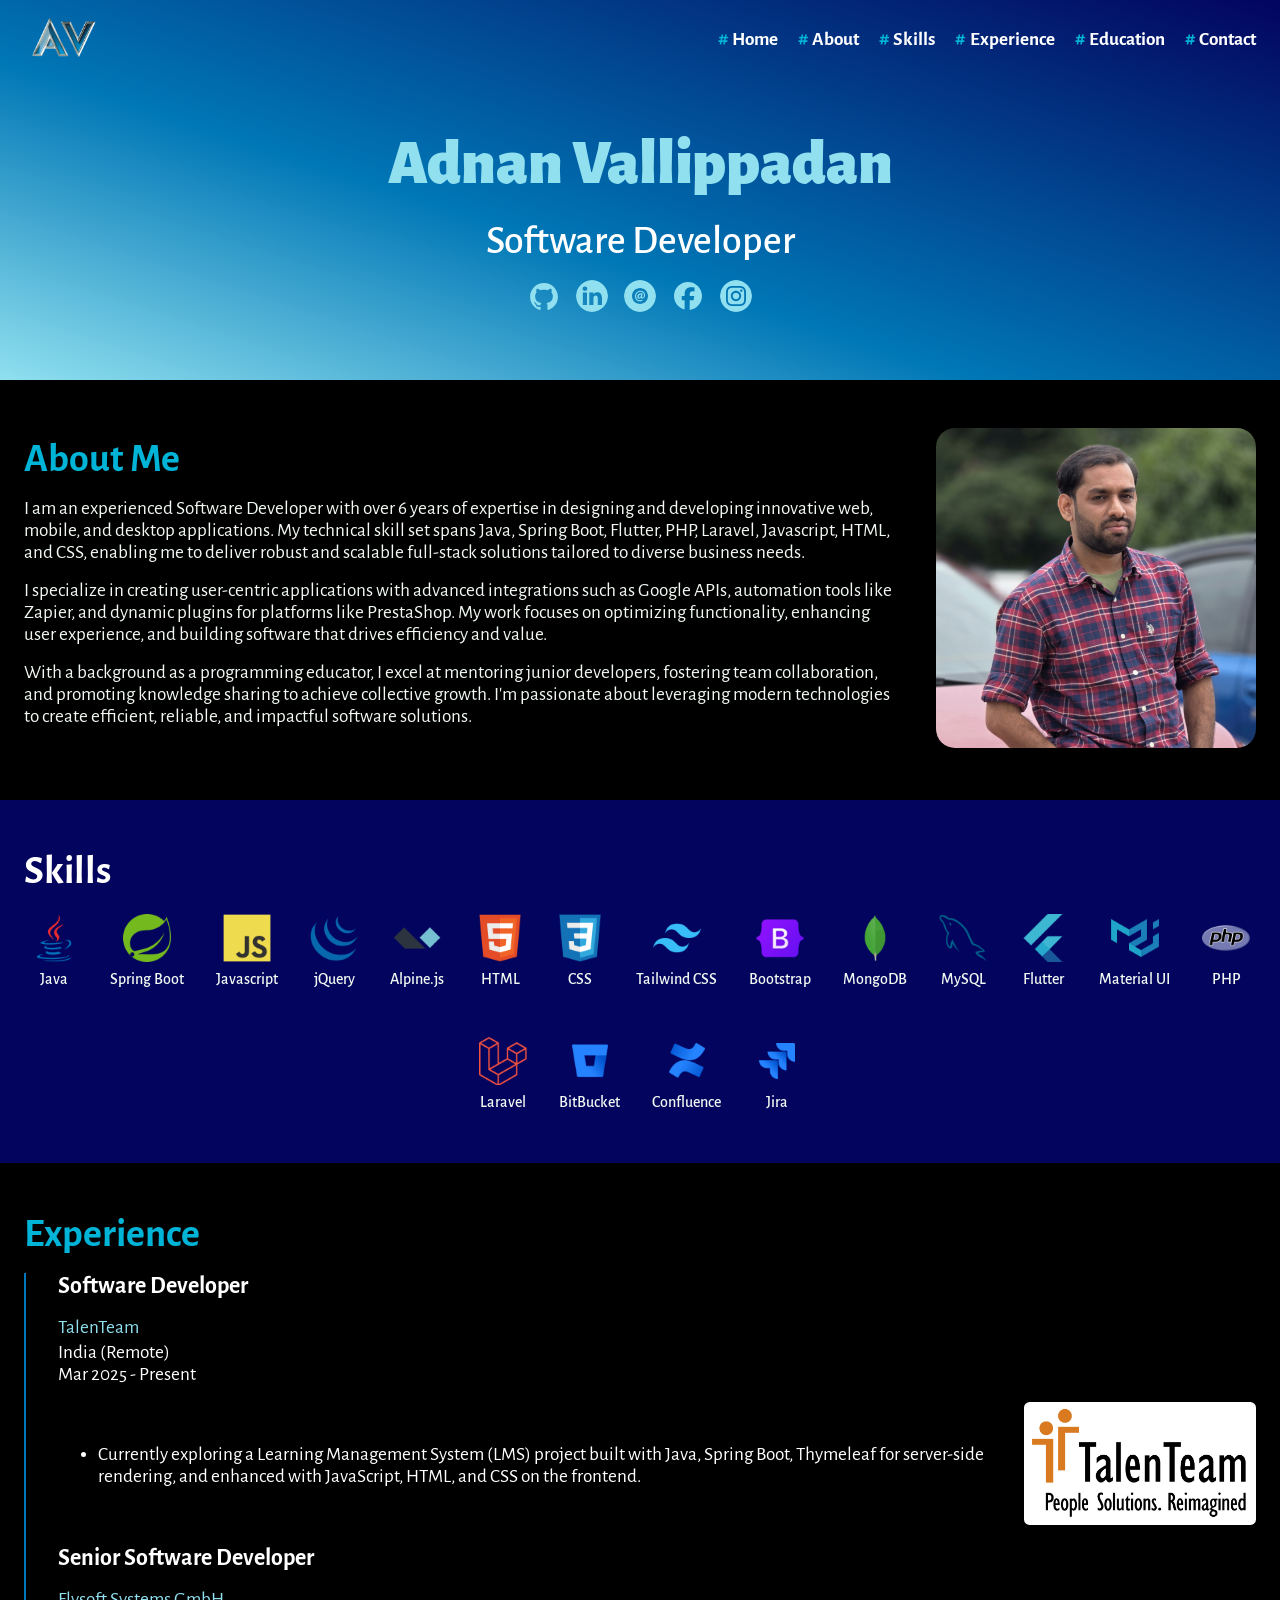
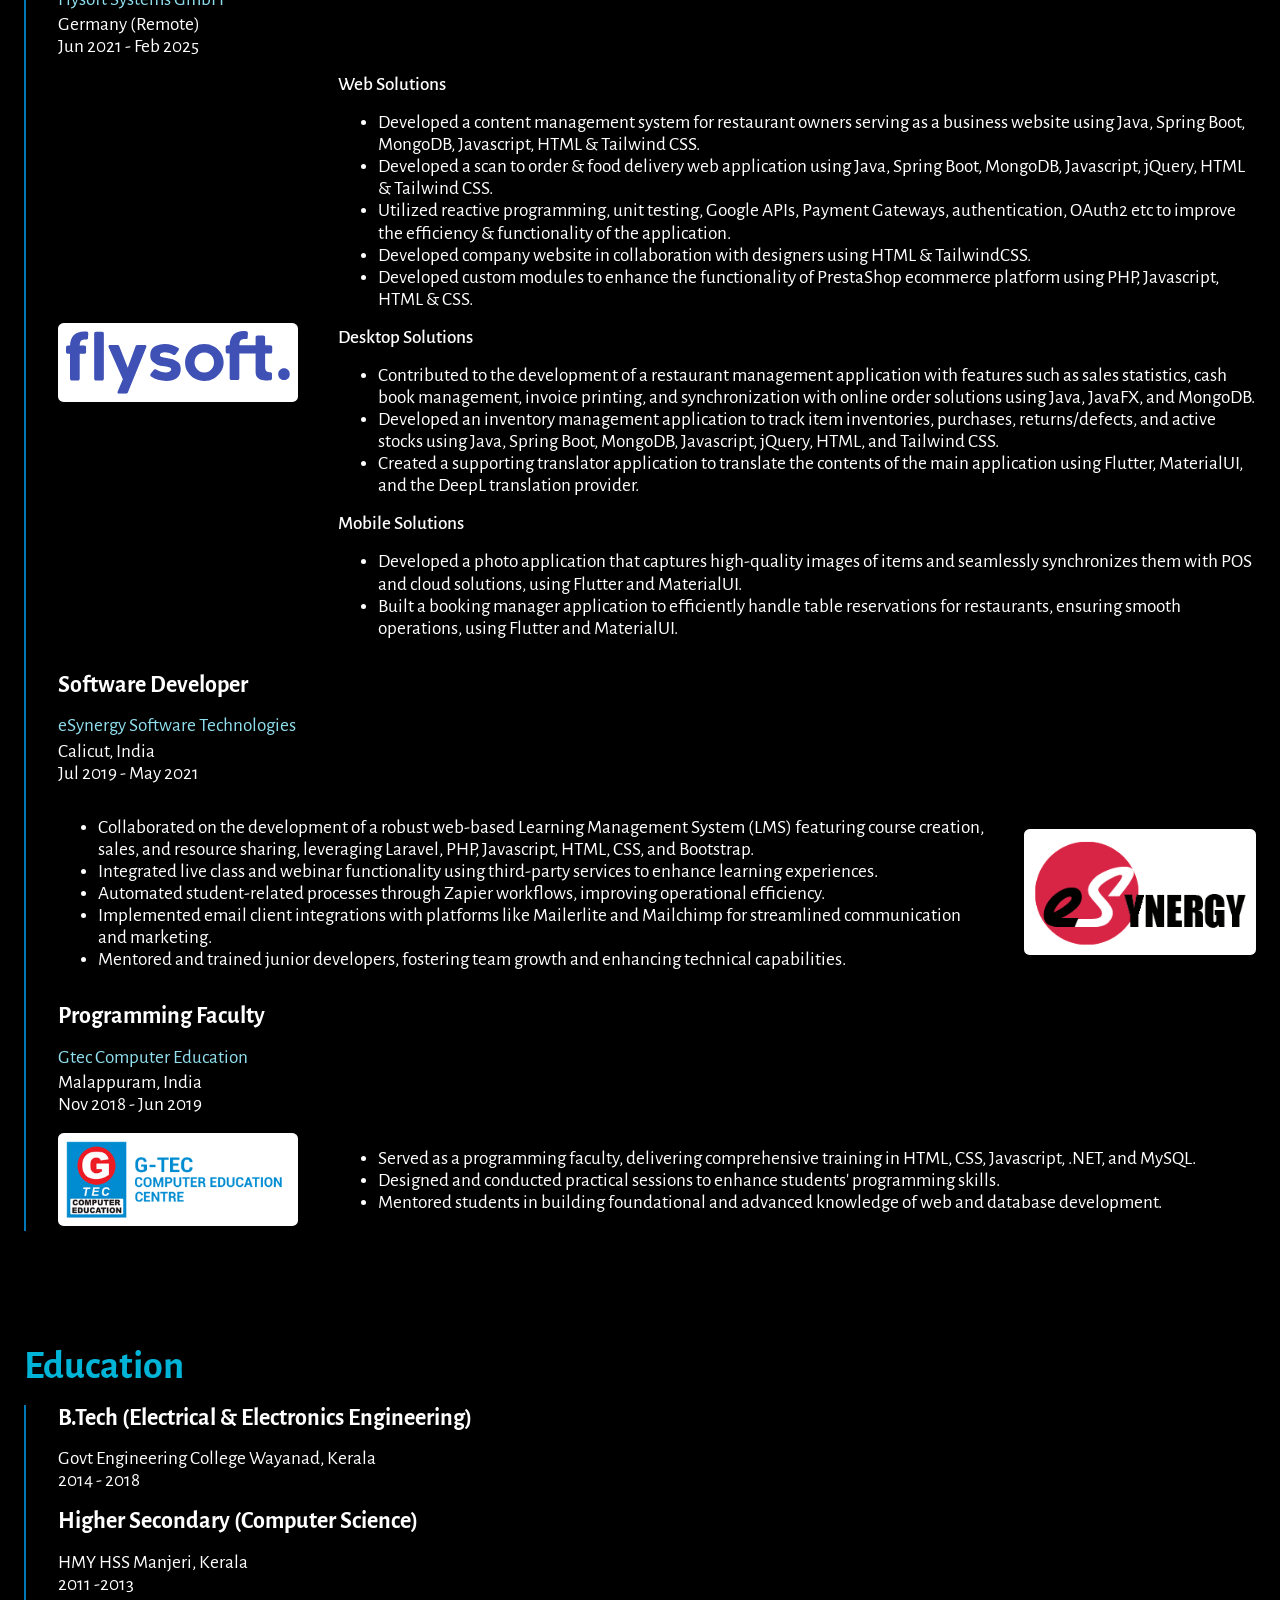
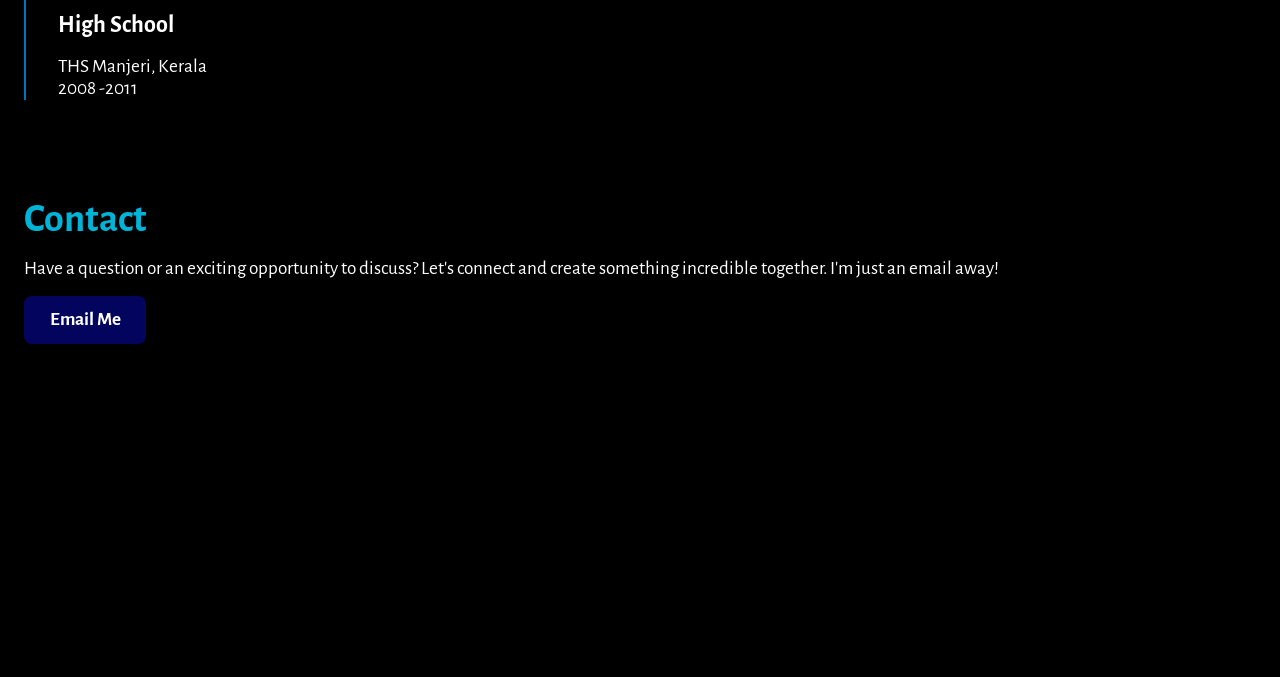
==== prev-versions/v1/index.html @ d60ee920 "New version published v2" ====
<!DOCTYPE html>
<html lang="en">

<head>
    <meta charset="UTF-8">
    <meta name="viewport" content="width=device-width, initial-scale=1.0">
    <title>Adnan Vallippadan | Software Developer Portfolio</title>
    <meta name="description"
        content="Explore the portfolio of Adnan Vallippadan, an experienced software developer specializing in Java, Spring Boot, Laravel, and innovative web application development.">
    <!-- Google Fonts -->
    <link rel="preconnect" href="https://fonts.googleapis.com">
    <link rel="preconnect" href="https://fonts.gstatic.com" crossorigin>
    <link rel="stylesheet"
        href="https://fonts.googleapis.com/css2?family=Alegreya+Sans:ital,wght@0,100;0,300;0,400;0,500;0,700;0,800;0,900;1,100;1,300;1,400;1,500;1,700;1,800;1,900&display=swap">

    <link rel="stylesheet" href="./aos/aos.css">
    <link rel="stylesheet" href="./css/colors.css" />
    <link rel="stylesheet" href="./css/mycss.css" />
    <link rel="stylesheet" href="./css/fonts.css" />
    <link rel="stylesheet" href="./css/responsive.css" />

    <!-- Favicons -->
    <link rel="icon" type="image/png" href="./img/favicon/favicon-96x96.png" sizes="96x96" />
    <link rel="icon" type="image/svg+xml" href="./img/favicon/favicon.svg" />
    <link rel="shortcut icon" href="./img/favicon/favicon.ico" />
    <link rel="apple-touch-icon" sizes="180x180" href="./img/favicon/apple-touch-icon.png" />
    <meta name="apple-mobile-web-app-title" content="My Portfolio" />
    <link rel="manifest" href="./img/favicon/site.webmanifest" />

    <!-- Scripts -->
    <script src="./js/alpine.min.js" defer></script>
    <script src="./aos/aos.js"></script>
    <script src="./js/site.js"></script>
</head>

<body>

    <div id="hero-container">
        <nav id="nav-header" x-data="{openMenu: false}" :class="openMenu ? 'sm-nav-bar-primary-900' : ''">
            <div class="header" @mousedown.outside="openMenu = false">
                <div class="header-i">
                    <img src="./img/logo/logo.png">
                    <div class="header-links">
                        <a href="#home" class="font-semibold font-normal">Home</a>
                        <a href="#about" class="font-semibold font-normal">About</a>
                        <a href="#skills" class="font-semibold font-normal">Skills</a>
                        <a href="#experience" class="font-semibold font-normal">Experience</a>
                        <a href="#education" class="font-semibold font-normal">Education</a>
                        <a href="#contact" class="font-semibold font-normal">Contact</a>
                    </div>
                    <div class="menu-button">
                        <div @click="openMenu = !openMenu">
                            <img x-show="!openMenu" src="./img/icons/menu.svg">
                            <img x-show="openMenu" src="./img/icons/close.svg" style="display: none;">
                        </div>
                    </div>
                </div>
                <div class="mobile-header" x-show="openMenu" style="display: none;" x-transition x-transition.duration.500ms>
                    <a href="#home" class="font-semibold font-normal" @click="openMenu = false">Home</a>
                    <a href="#about" class="font-semibold font-normal" @click="openMenu = false">About</a>
                    <a href="#skills" class="font-semibold font-normal" @click="openMenu = false">Skills</a>
                    <a href="#experience" class="font-semibold font-normal" @click="openMenu = false">Experience</a>
                    <a href="#education" class="font-semibold font-normal" @click="openMenu = false">Education</a>
                    <a href="#contact" class="font-semibold font-normal" @click="openMenu = false">Contact</a>
                </div>
            </div>
        </nav>

        <section id="hero-section">
            <div class="container" id="home">
                <div class="hero-title-container">
                    <p class="font-xxx-large font-black" id="profile-name">Adnan Vallippadan</p>
                    <p class="font-xx-large font-medium" id="designation">Software Developer</p>
                    <div class="social-media mb-1">
                        <a href="https://github.com/adnan-vallippadan" target="_blank">
                            <img src="./img/social-media/github.svg">
                        </a>
                        <a href="https://www.linkedin.com/in/adnan-vallippadan/" target="_blank">
                            <img src="./img/social-media/linkedin.svg">
                        </a>
                        <a href="mailto:adnanvp9@gmail.com">
                            <img src="./img/social-media/email.svg">
                        </a>
                        <a href="https://www.facebook.com/adnan.vp.9/">
                            <img src="./img/social-media/facebook.svg" target="_blank">
                        </a>
                        <a href="https://www.instagram.com/adnan_vallippadan/">
                            <img src="./img/social-media/instagram.svg" target="_blank">
                        </a>
                    </div>
                </div>
            </div>
        </section>
    </div>



    <section id="about-section" data-aos="fade-up">
        <div class="container column-2" id="about">
            <div>
                <p class="font-xx-large font-bold sub-headline">About Me</p>
                <p class="font-normal font-regular mb-1">I am an experienced Software Developer with over 6 years of
                    expertise in designing and developing innovative web, mobile, and desktop applications. My
                    technical skill set spans Java, Spring Boot, Flutter, PHP, Laravel, Javascript, HTML, and CSS,
                    enabling me to deliver robust and scalable full-stack solutions tailored to diverse business
                    needs.</p>
                <p class="font-normal font-regular mb-1">I specialize in creating user-centric applications with
                    advanced integrations such as Google APIs, automation tools like Zapier, and dynamic plugins for
                    platforms like PrestaShop. My work focuses on optimizing functionality, enhancing user
                    experience, and building software that drives efficiency and value.</p>
                <p class="font-normal font-regular mb-1">With a background as a programming educator, I excel at
                    mentoring junior developers, fostering team collaboration, and promoting knowledge sharing to
                    achieve collective growth. I'm passionate about leveraging modern technologies to create
                    efficient, reliable, and impactful software solutions.</p>
            </div>
            <div id="about-image-container">
                <img src="./img/me.jpg" />
            </div>
        </div>
    </section>

    <section id="skills-section" data-aos="fade-up">
        <div class="container" id="skills">
            <p class="font-xx-large font-bold sub-headline">Skills</p>
            <div class="skill-images-container">
                <figure>
                    <img src="./img/skills/Java.png" alt="Java">
                    <figcaption class="font-medium font-small">Java</figcaption>
                </figure>
                <figure>
                    <img src="./img/skills/Spring.png" alt="Spring Boot">
                    <figcaption class="font-medium font-small">Spring Boot</figcaption>
                </figure>
                <figure>
                    <img src="./img/skills/JavaScript.png" alt="JavaScript">
                    <figcaption class="font-medium font-small">Javascript</figcaption>
                </figure>
                <figure>
                    <img src="./img/skills/jQuery.png" alt="jQuery">
                    <figcaption class="font-medium font-small">jQuery</figcaption>
                </figure>
                <figure>
                    <img src="./img/skills/Alpine.js.png" alt="Alpine.js">
                    <figcaption class="font-medium font-small">Alpine.js</figcaption>
                </figure>
                <figure>
                    <img src="./img/skills/HTML5.png" alt="HTML">
                    <figcaption class="font-medium font-small">HTML</figcaption>
                </figure>
                <figure>
                    <img src="./img/skills/CSS3.png" alt="CSS">
                    <figcaption class="font-medium font-small">CSS</figcaption>
                </figure>
                <figure>
                    <img src="./img/skills/TailwindCSS.png" alt="Tailwind CSS">
                    <figcaption class="font-medium font-small">Tailwind CSS</figcaption>
                </figure>
                <figure>
                    <img src="./img/skills/Bootstrap.png" alt="Bootstrap">
                    <figcaption class="font-medium font-small">Bootstrap</figcaption>
                </figure>
                <figure>
                    <img src="./img/skills/MongoDB.png" alt="MongoDB">
                    <figcaption class="font-medium font-small">MongoDB</figcaption>
                </figure>
                <figure>
                    <img src="./img/skills/MySQL.png" alt="MySQL">
                    <figcaption class="font-medium font-small">MySQL</figcaption>
                </figure>
                <figure>
                    <img src="./img/skills/Flutter.png" alt="Flutter">
                    <figcaption class="font-medium font-small">Flutter</figcaption>
                </figure>
                <figure>
                    <img src="./img/skills/MaterialUI.png" alt="MaterialUI">
                    <figcaption class="font-medium font-small">Material UI</figcaption>
                </figure>
                <figure>
                    <img src="./img/skills/PHP.png" alt="PHP">
                    <figcaption class="font-medium font-small">PHP</figcaption>
                </figure>
                <figure>
                    <img src="./img/skills/Laravel.png" alt="Laravel">
                    <figcaption class="font-medium font-small">Laravel</figcaption>
                </figure>
                <figure>
                    <img src="./img/skills/BitBucket.png" alt="BitBucket">
                    <figcaption class="font-medium font-small">BitBucket</figcaption>
                </figure>
                <figure>
                    <img src="./img/skills/Confluence.png" alt="Confluence">
                    <figcaption class="font-medium font-small">Confluence</figcaption>
                </figure>
                <figure>
                    <img src="./img/skills/Jira.png" alt="Jira">
                    <figcaption class="font-medium font-small">Jira</figcaption>
                </figure>
            </div>
        </div>
    </section>

    <section id="experience-section" data-aos="fade-up">
        <div class="container" id="experience">
            <p class="font-xx-large font-bold sub-headline">Experience</p>
            <div class="exp-outer">

                <div class="exp-1 mb-1">
                    <div>
                        <p class="font-large font-semibold mb-1">Software Developer</p>
                        <div class="mb-1">
                            <a href="https://talenteam.com/" target="_blank"
                                class="company-name font-normal font-regular mb-1 text-c-500">TalenTeam</a>
                            <p class="font-normal font-regular">India (Remote)</p>
                            <p class="font-normal font-regular text-c-500 mb-1">Mar 2025 - Present</p>
                        </div>
                        <div class="work-desctiption column-2">
                            <div>
                                <ul class="mb-1">
                                    <li class="font-normal font-regular mb-0.5">Currently exploring a Learning
                                        Management System (LMS) project built with Java, Spring Boot, Thymeleaf for
                                        server-side rendering, and enhanced with JavaScript, HTML, and CSS on the
                                        frontend.</li>
                                </ul>
                            </div>
                            <div class="company-image-container">
                                <a href="https://talenteam.com/" target="_blank" class="talenteam">
                                    <img src="./img/company/talenteam_logo.jpg">
                                </a>
                            </div>
                        </div>
                    </div>
                </div>

                <div class="exp-2 mb-1">
                    <div>
                        <p class="font-large font-semibold mb-1">Senior Software Developer</p>
                        <div class="mb-1">
                            <a href="https://flysoft.eu/" target="_blank"
                                class="company-name font-normal font-regular mb-1 text-c-500">Flysoft Systems GmbH</a>
                            <p class="font-normal font-regular">Germany (Remote)</p>
                            <p class="font-normal font-regular text-c-500 mb-1">Jun 2021 - Feb 2025</p>
                        </div>
                        <div class="work-desctiption column-2">
                            <div class="company-image-container">
                                <a href="https://flysoft.eu/" target="_blank" class="flysoft">
                                    <img src="./img/company/flysoft_logo.svg">
                                </a>
                            </div>
                            <div>
                                <p class="font-normal font-medium mb-1">Web Solutions</p>
                                <ul class="mb-1">
                                    <li class="font-normal font-regular mb-0.5">Developed a content management
                                        system for
                                        restaurant owners serving as a business website using Java, Spring Boot,
                                        MongoDB,
                                        Javascript, HTML & Tailwind CSS.</li>
                                    <li class="font-normal font-regular mb-0.5">Developed a scan to order & food
                                        delivery
                                        web application using Java, Spring Boot, MongoDB, Javascript, jQuery, HTML &
                                        Tailwind CSS. </li>
                                    <li class="font-normal font-regular mb-0.5">Utilized reactive programming, unit
                                        testing,
                                        Google APIs, Payment Gateways, authentication, OAuth2 etc to improve the
                                        efficiency
                                        & functionality of the application.</li>
                                    <li class="font-normal font-regular mb-0.5">Developed company website in
                                        collaboration
                                        with designers using HTML & TailwindCSS.</li>
                                    <li class="font-normal font-regular mb-0.5">Developed custom modules to enhance
                                        the
                                        functionality of PrestaShop ecommerce platform using PHP, Javascript, HTML &
                                        CSS.
                                    </li>
                                </ul>
                                <p class="font-normal font-medium mb-1">Desktop Solutions</p>
                                <ul class="mb-1">
                                    <li class="font-normal font-regular mb-0.5">Contributed to the development of a
                                        restaurant management application with features such as sales statistics,
                                        cash book
                                        management, invoice printing, and synchronization with online order
                                        solutions using
                                        Java, JavaFX, and MongoDB.</li>
                                    <li class="font-normal font-regular mb-0.5">Developed an inventory management
                                        application to track item inventories, purchases, returns/defects, and
                                        active stocks
                                        using Java, Spring Boot, MongoDB, Javascript, jQuery, HTML, and Tailwind
                                        CSS.</li>
                                    <li class="font-normal font-regular mb-0.5">Created a supporting translator
                                        application
                                        to translate the contents of the main application using Flutter, MaterialUI,
                                        and the
                                        DeepL translation provider.</li>
                                </ul>
                                <p class="font-normal font-medium mb-1">Mobile Solutions</p>
                                <ul class="mb-1">
                                    <li class="font-normal font-regular mb-0.5">Developed a photo application that
                                        captures
                                        high-quality images of items and seamlessly synchronizes them with POS and
                                        cloud
                                        solutions, using Flutter and MaterialUI.</li>
                                    <li class="font-normal font-regular mb-0.5">Built a booking manager application
                                        to
                                        efficiently handle table reservations for restaurants, ensuring smooth
                                        operations,
                                        using Flutter and MaterialUI.</li>
                                </ul>
                            </div>
                        </div>
                    </div>
                </div>

                <div class="exp-3 mb-1">
                    <div>
                        <p class="font-large font-semibold mb-1">Software Developer</p>
                        <div class="mb-1">
                            <a href="https://www.esynergysoft.com/" target="_blank"
                                class="company-name font-normal font-regular mb-1 text-c-500">eSynergy Software
                                Technologies</a>
                            <p class="font-normal font-regular">Calicut, India</p>
                            <p class="font-normal font-regular text-c-500 mb-1">Jul 2019 - May 2021</p>
                        </div>
                        <div class="work-desctiption column-2">
                            <div>
                                <ul class="mb-1">
                                    <li class="font-normal font-regular mb-0.5">Collaborated on the development of a
                                        robust web-based Learning Management System (LMS) featuring course creation,
                                        sales, and resource sharing, leveraging Laravel, PHP, Javascript, HTML, CSS,
                                        and Bootstrap.</li>
                                    <li class="font-normal font-regular mb-0.5">Integrated live class and webinar
                                        functionality using third-party services to enhance learning experiences.
                                    </li>
                                    <li class="font-normal font-regular mb-0.5">Automated student-related processes
                                        through Zapier workflows, improving operational efficiency.</li>
                                    <li class="font-normal font-regular mb-0.5">Implemented email client
                                        integrations with platforms like Mailerlite and Mailchimp for streamlined
                                        communication and marketing.</li>
                                    <li class="font-normal font-regular mb-0.5">Mentored and trained junior
                                        developers, fostering team growth and enhancing technical capabilities.</li>
                                </ul>
                            </div>
                            <div class="company-image-container">
                                <a href="https://www.esynergysoft.com/" target="_blank" class="esynergy">
                                    <img src="./img/company/esynergy_logo.png">
                                </a>
                            </div>
                        </div>
                    </div>
                </div>

                <div class="exp-4 mb-1">
                    <div>
                        <p class="font-large font-semibold mb-1">Programming Faculty</p>
                        <div class="mb-1">
                            <a href="https://www.gteceducation.com/" target="_blank"
                                class="company-name font-normal font-regular mb-1 text-c-500">Gtec Computer
                                Education</a>
                            <p class="font-normal font-regular">Malappuram, India</p>
                            <p class="font-normal font-regular text-c-500 mb-1">Nov 2018 - Jun 2019</p>
                        </div>
                        <div class="work-desctiption column-2">
                            <div class="company-image-container">
                                <a href="https://www.gteceducation.com/" target="_blank" class="gtec">
                                    <img src="./img/company/gtec_logo.png">
                                </a>
                            </div>
                            <div>
                                <ul class="mb-1">
                                    <li class="font-normal font-regular mb-0.5">Served as a programming faculty,
                                        delivering comprehensive training in HTML, CSS, Javascript, .NET, and MySQL.
                                    </li>
                                    <li class="font-normal font-regular mb-0.5">Designed and conducted practical
                                        sessions to enhance students' programming skills.</li>
                                    <li class="font-normal font-regular mb-0.5">Mentored students in building
                                        foundational and advanced knowledge of web and database development.</li>
                                </ul>
                            </div>
                        </div>
                    </div>
                </div>
            </div>
        </div>
    </section>

    <section id="education-section" data-aos="fade-up">
        <div class="container" id="education">
            <p class="font-xx-large font-bold sub-headline">Education</p>
            <div class="education-outer">
                <div class="education-1 mb-1">
                    <p class="font-large font-semibold mb-1">B.Tech (Electrical & Electronics Engineering)</p>
                    <p class="font-normal font-regular mb-0.5 text-c-500">Govt Engineering College Wayanad, Kerala
                    </p>
                    <p class="font-normal font-regular mb-0.5 text-c-500">2014 - 2018</p>
                </div>
                <div class="education-2 mb-1">
                    <p class="font-large font-semibold mb-1">Higher Secondary (Computer Science)</p>
                    <p class="font-normal font-regular mb-0.5 text-c-500">HMY HSS Manjeri, Kerala</p>
                    <p class="font-normal font-regular mb-0.5 text-c-500">2011 -2013</p>
                </div>
                <div class="education-3">
                    <p class="font-large font-semibold mb-1">High School</p>
                    <p class="font-normal font-regular mb-0.5 text-c-500">THS Manjeri, Kerala</p>
                    <p class="font-normal font-regular mb-0.5 text-c-500">2008 -2011</p>
                </div>
            </div>
        </div>
    </section>

    <section id="contact-section" data-aos="fade-up">
        <div class="container" id="contact">
            <p class="font-xx-large font-bold sub-headline">Contact</p>
            <p class="font-normal font-regular mb-1 text-c-500">Have a question or an exciting opportunity to
                discuss? Let's connect and create something incredible together. I'm just an email away!</p>
            <a class="btn-primary font-normal font-semibold" href="mailto:adnanvp10@gmail.com">Email Me</a>
        </div>
    </section>

    <footer id="footer-section" data-aos="fade-up">
        <div class="container" id="footer">
            <div class="social-media mb-1">
                <a href="https://github.com/adnan-vallippadan" target="_blank">
                    <img src="./img/social-media/github.svg">
                </a>
                <a href="https://www.linkedin.com/in/adnan-vallippadan/" target="_blank">
                    <img src="./img/social-media/linkedin.svg">
                </a>
                <a href="mailto:adnanvp9@gmail.com">
                    <img src="./img/social-media/email.svg">
                </a>
                <a href="https://www.facebook.com/adnan.vp.9/">
                    <img src="./img/social-media/facebook.svg" target="_blank">
                </a>
                <a href="https://www.instagram.com/adnan_vallippadan/">
                    <img src="./img/social-media/instagram.svg" target="_blank">
                </a>
            </div>
            <div class="font-small font-medium footer-labels">
                <p class="mb-0.5">Designed and Developed by Adnan&nbsp;Vallippadan.</p>
                <p>&copy; <span id="year"></span> All Rights Reserved.</p>
            </div>
        </div>
    </footer>

    <div id="loading-animation">
        <div class="inner">
            <div class="loader"></div>
        </div>
    </div>

    <!-- <div id="designer-block-1" class="designer-block"></div>
    <div id="designer-block-2" class="designer-block"></div> -->

    <script type="text/javascript">
        site.initialize();
        AOS.init();
    </script>
    <!-- Google tag (gtag.js) -->
    <script async src="https://www.googletagmanager.com/gtag/js?id=G-11XJTH74Q6"></script>
    <script>
        window.dataLayer = window.dataLayer || [];
        function gtag() { dataLayer.push(arguments); }
        gtag('js', new Date());

        gtag('config', 'G-11XJTH74Q6');
    </script>
</body>

</html>
---- prev-versions/v1/css/colors.css ----
:root {

  --primary-900: #03045E;
  --primary-700: #0077B6;
  --primary-500: #00B4D8;
  --primary-300: #48CAE4;
  --primary-100: #90E0EF;

  --background-color: #000000;

  --text-900: #ffffff;
  --text-700: #F1F9F2;
  --text-500: #CAF0F8;

}
---- prev-versions/v1/css/mycss.css ----
:root {
    --maxWidth: 84rem;
    --padding: 3rem 1.5rem;
}

html {
    scroll-padding-top: 4rem;
}

body {
    margin: 0;
    background-color: var(--background-color);
    overflow-x: hidden;
    line-height: 1.15;
    scroll-behavior: smooth;
}

p {
    margin: 0;
}

.container {
    padding: var(--padding);
    max-width: var(--maxWidth);
    margin-left: auto;
    margin-right: auto;
}

.sub-headline {
    color: var(--primary-500);
    margin-bottom: 1rem;
}

.column-2 {
    display: flex;
    gap: 2.5rem;
    align-items: center;
}

.mb-1 {
    margin-bottom: 1rem;
}

.designer-block {
    height: 6rem;
    width: 6rem;
    border: 0.15rem solid var(--text-500);
    position: absolute;
    opacity: 0.3;
}

#designer-block-1 {
    right: -30px;
    top: 350px;
}

#designer-block-2 {
    left: -70px;
    top: 700px;
}

nav#nav-header {
    position: fixed;
    top: 0;
    right: 0;
    left: 0;
    z-index: 10;
}

.header-i {
    display: flex;
    justify-content: space-between;
    align-items: center;
    padding: 0 1.5rem;
    max-width: var(--maxWidth);
    margin-left: auto;
    margin-right: auto;
    height: 5rem;
}

.header-i>img {
    height: 5rem;
    width: 5rem;
}

.menu-button {
    display: none;
}

.menu-button img {
    height: 1.75rem;
    width: auto;
}

.mobile-header {
    display: none;
    background-color: var(--primary-900);
    padding: 1rem 1.5rem;
    position: fixed;
    left: 0;
    right: 0;    
    border-bottom: 2px solid var(--text-900);
    box-shadow: 0 8px 16px rgba(0, 0, 0, 0.15);
  transition: box-shadow 0.3s ease;    
}

.mobile-header>a {
    padding-top: 0.65rem;
    padding-bottom: 0.65rem;
    text-decoration: none;
    color: var(--text-900);
    display: block;
}

.header-links>a {
    gap: 1rem;
    text-decoration: none;
    margin-left: 1rem;
    color: var(--text-900);
}

.header-links>a::before,
.mobile-header>a::before {
    content: "#";
    color: var(--primary-500);
    padding-right: 0.2rem;
}

.header-links>a:hover {
    text-decoration: underline;
}

#hero-container {
    background: #03045E;
    background: linear-gradient(198deg, rgba(3, 4, 94, 1) 0%, rgba(0, 119, 182, 1) 60%, rgba(144, 224, 239, 1) 100%);
}

#hero-section {
    padding-top: 5rem;
}

#hero-section img {
    border-radius: 50%;
    height: 20rem;
    width: 20rem;
}

#hero-section>div {
    text-align: center;
}

#profile-name {
    color: var(--primary-100);
}

#designation {
    margin-top: 1rem;
    color: var(--text-900);
}

#about-section p:not(.sub-headline) {
    color: var(--text-700);
}

#about-image-container>img {
    height: auto;
    width: 20rem;
    border-radius: 6%;
}

#skills-section {
    background-color: var(--primary-900);
}

#skills-section .sub-headline {
    color: var(--text-900);
}

.skill-images-container {
    display: flex;
    row-gap: 2.5rem;
    column-gap: 1.5rem;
    flex-wrap: wrap;
    justify-content: center;
    align-items: center;
}

.skill-images-container img {
    height: 3rem;
    width: auto;
    vertical-align: top;
}

.skill-images-container figcaption {
    text-align: center;
    color: var(--text-700);
    padding-top: 0.5rem;
}

.skill-images-container figure {
    display: inline-block;
    text-align: center;
    margin: 0.25rem;
}

#experience-section .exp-outer,
#education-section .education-outer {
    border-left-width: 2px;
    border-left-style: solid;
    padding-left: 2rem;
    border-color: var(--primary-700);
    color: var(--text-900);
}

.exp-outer a {
    text-decoration: none;
    color: var(--text-c-900);
}

.exp-outer .duration,
.exp-outer .location {
    margin-left: 1.5rem;
}

.exp-outer .company-name {
    padding-bottom: 0.2rem;
    display: block;
    margin-bottom: 0;
    color: var(--primary-100);
}

.company-image-container img {
    width: 14rem;
    height: auto;
    background-color: #ffffff;
    padding: 0.25rem;
    border-radius: 0.35rem;
}

.company-image-container .flysoft img,
.company-image-container .gtec img {
    padding: 0.5rem;
}

#contact-section {
    color: var(--text-900);
}

.btn-primary {
    padding: 0.8rem 1.6rem;
    background-color: var(--primary-900);
    color: var(--text-900);
    border-radius: 0.5rem;
    text-decoration: none;
    display: block;
    width: fit-content;
}

#footer-section {
    background-color: var(--primary-900);
}

#footer-section .social-media,
#hero-section .social-media {
    display: flex;
    gap: 1rem;
    justify-content: center;
    align-items: center;
}

#footer-section .social-media>a,
#hero-section .social-media>a {
    text-decoration: none;
}

#footer-section .social-media img,
#hero-section .social-media img {
    height: 2rem;
    width: 2rem;
}

#footer-section .footer-labels {
    text-align: center;
    color: var(--text-900);
}

#hero-section .social-media {
    margin-top: 1rem;
}

#loading-animation {
    position: fixed;
    z-index: 10;
    top: 0;
    bottom: 0;
    right: 0;
    left: 0;
    background-color: var(--background-color);
    margin: auto;
}

#loading-animation>.inner {
    height: 100%;
    width: 100%;
    display: flex;
    align-items: center;
    justify-content: center;
}

#loading-animation .loader {
    height: 80px;
    aspect-ratio: 1;
    display: grid;
}

#loading-animation .loader:before,
#loading-animation .loader:after {
    content: "";
    --c: no-repeat linear-gradient(var(--primary-700) 0 0);
    background: var(--c), var(--c);
    background-size: 25% 50%;
    animation: l5 1.5s infinite linear;
}

#loading-animation .loader:after {
    transform: scale(-1);
}

.bg-primary-900 {
    background-color: var(--primary-900);
}

.bg-background {
    background-color: var(--background-color);
}

@keyframes l5 {

    0%,
    5% {
        background-position: 33.4% 100%, 66.6% 100%
    }

    25% {
        background-position: 33.4% 100%, 100% 0
    }

    50% {
        background-position: 0 0, 100% 0
    }

    75% {
        background-position: 0 0, 66.6% 100%
    }

    95%,
    100% {
        background-position: 33.4% 100%, 66.6% 100%
    }
}
---- prev-versions/v1/css/fonts.css ----
.font-x-small {
    font-size: 0.8rem;
}

.font-small {
    font-size: 1rem;
}

.font-normal {
    font-size: 1.2rem;
}

.font-large {
    font-size: 1.5rem;
}

.font-x-large {
    font-size: 2rem;
}

.font-xx-large {
    font-size: 2.5rem;
}

.font-xxx-large {
    font-size: 4rem;
}

.font-thin {
    font-family: "Alegreya Sans", sans-serif;
    font-weight: 100;
    font-style: normal;
}

.font-extralight {
    font-family: "Alegreya Sans", sans-serif;
    font-weight: 200;
    font-style: normal;
}

.font-light {
    font-family: "Alegreya Sans", sans-serif;
    font-weight: 300;
    font-style: normal;
}

.font-regular {
    font-family: "Alegreya Sans", sans-serif;
    font-weight: 400;
    font-style: normal;
}

.font-medium {
    font-family: "Alegreya Sans", sans-serif;
    font-weight: 500;
    font-style: normal;
}

.font-semibold {
    font-family: "Alegreya Sans", sans-serif;
    font-weight: 600;
    font-style: normal;
}

.font-bold {
    font-family: "Alegreya Sans", sans-serif;
    font-weight: 700;
    font-style: normal;
}

.font-extrabold {
    font-family: "Alegreya Sans", sans-serif;
    font-weight: 800;
    font-style: normal;
}

.font-black {
    font-family: "Alegreya Sans", sans-serif;
    font-weight: 900;
    font-style: normal;
}

.font-thin-italic {
    font-family: "Alegreya Sans", sans-serif;
    font-weight: 100;
    font-style: italic;
}

.font-extralight-italic {
    font-family: "Alegreya Sans", sans-serif;
    font-weight: 200;
    font-style: italic;
}

.font-light-italic {
    font-family: "Alegreya Sans", sans-serif;
    font-weight: 300;
    font-style: italic;
}

.font-regular-italic {
    font-family: "Alegreya Sans", sans-serif;
    font-weight: 400;
    font-style: italic;
}

.font-medium-italic {
    font-family: "Alegreya Sans", sans-serif;
    font-weight: 500;
    font-style: italic;
}

.font-semibold-italic {
    font-family: "Alegreya Sans", sans-serif;
    font-weight: 600;
    font-style: italic;
}

.font-bold-italic {
    font-family: "Alegreya Sans", sans-serif;
    font-weight: 700;
    font-style: italic;
}

.font-extrabold-italic {
    font-family: "Alegreya Sans", sans-serif;
    font-weight: 800;
    font-style: italic;
}

.font-black-italic {
    font-family: "Alegreya Sans", sans-serif;
    font-weight: 900;
    font-style: italic;
}

@media (max-width: 640px) {
    .font-normal {
        font-size: 1.125rem;
    }

    .font-large {
        font-size: 1.25rem;
    }

    .font-x-large {
        font-size: 1.5rem;
    }

    .font-xx-large {
        font-size: 2rem;
    }

    .font-xxx-large {
        font-size: 3rem;
    }
}
---- prev-versions/v1/css/responsive.css ----
/* Media Queries */
@media (max-width: 1024px) {}

@media (max-width: 768px) {
    .header-i>img {
        height: 3rem;
        width: 3rem;
        padding: 0.5rem 0;
    }
}

@media (max-width: 640px) {
    .container {
        padding: 1.5rem;
    }

    .column-2 {
        flex-wrap: wrap;
    }

    .header-i {        
        height: 3rem;
    }

    .header-links {
        display: none;
    }

    .menu-button {
        display: block;
    }

    .mobile-header {
        display: block;        
    }

    .sm-nav-bar-primary-900 {
        background-color: var(--primary-900);
    }

    #hero-section {
        padding-top: 3rem;
    }

    #about-image-container {
        margin-left: auto;
        margin-right: auto;
    }

    #about-image-container>img {
        height: auto;
        width: 16rem;
    }

    .company-image-container {
        display: none;
    }

    #experience-section .exp-outer,
    #education-section .education-outer {
        padding-left: 1.25rem;
    }

}
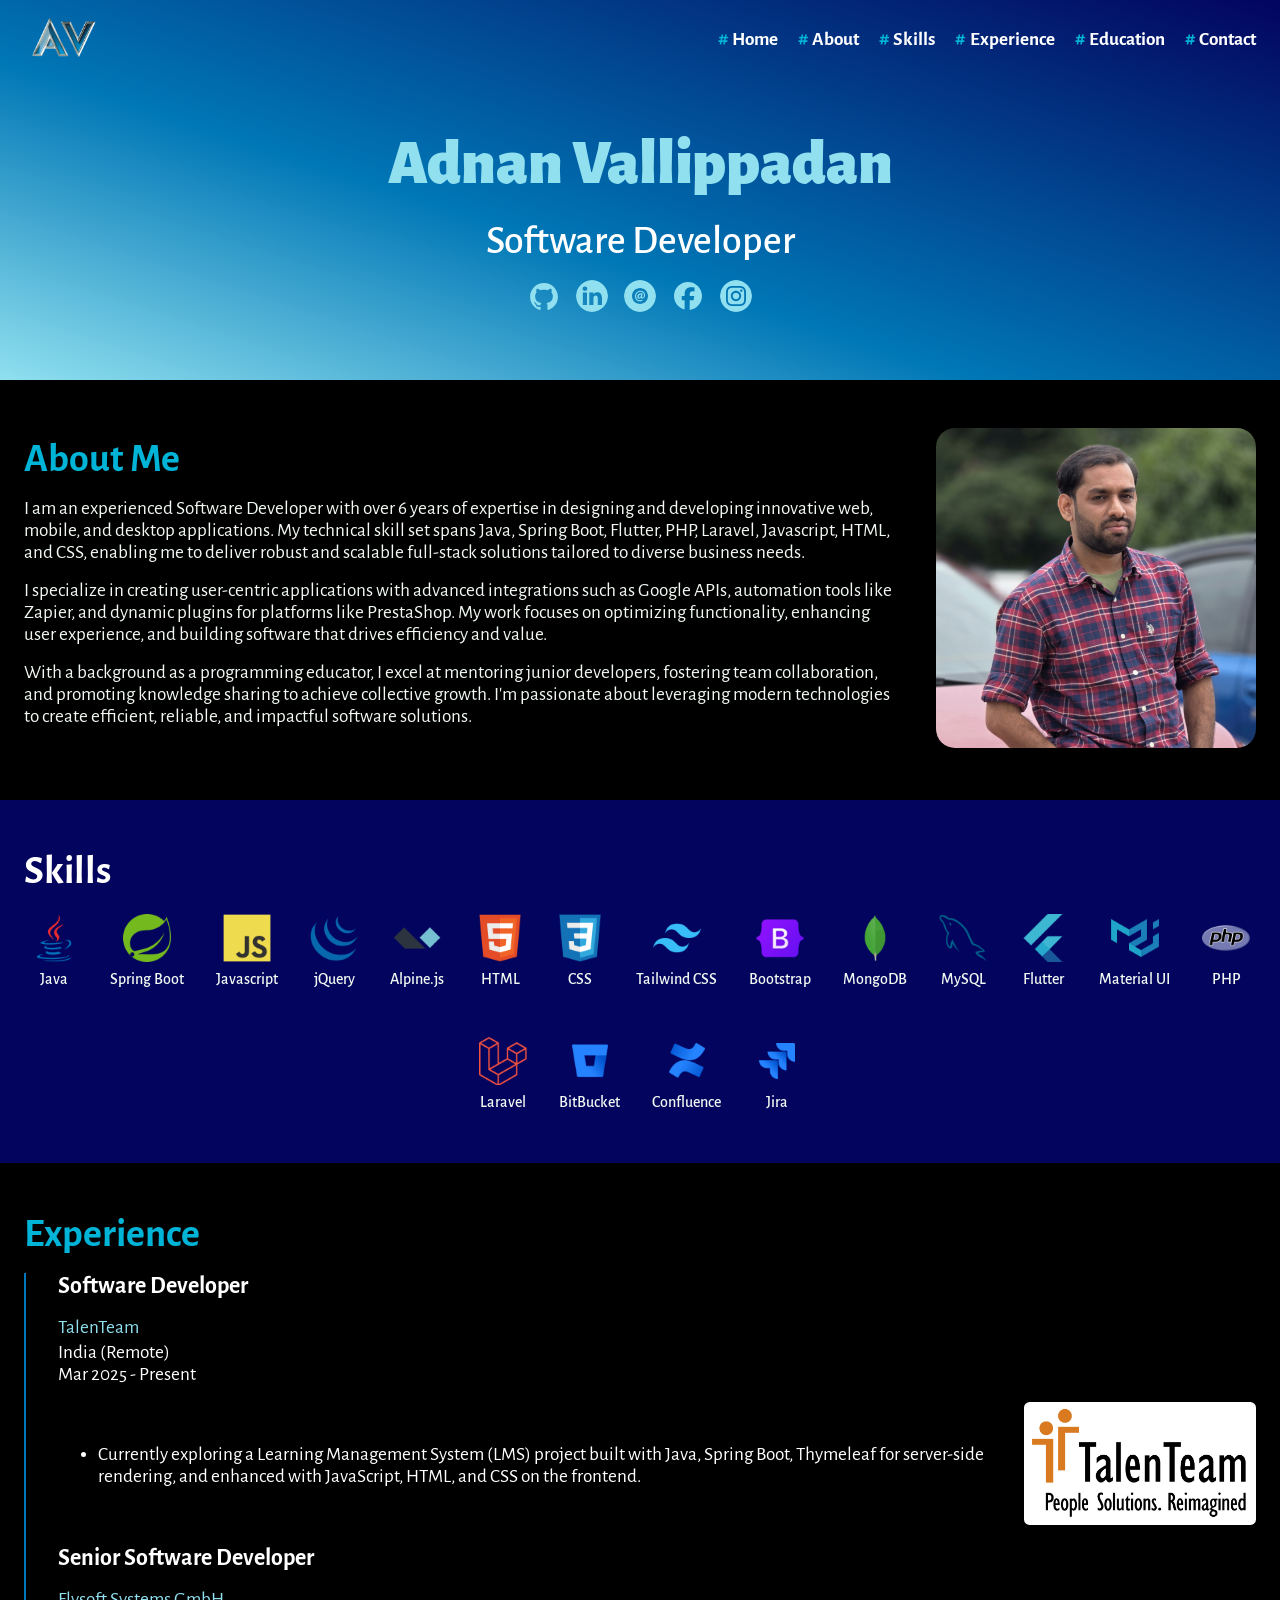
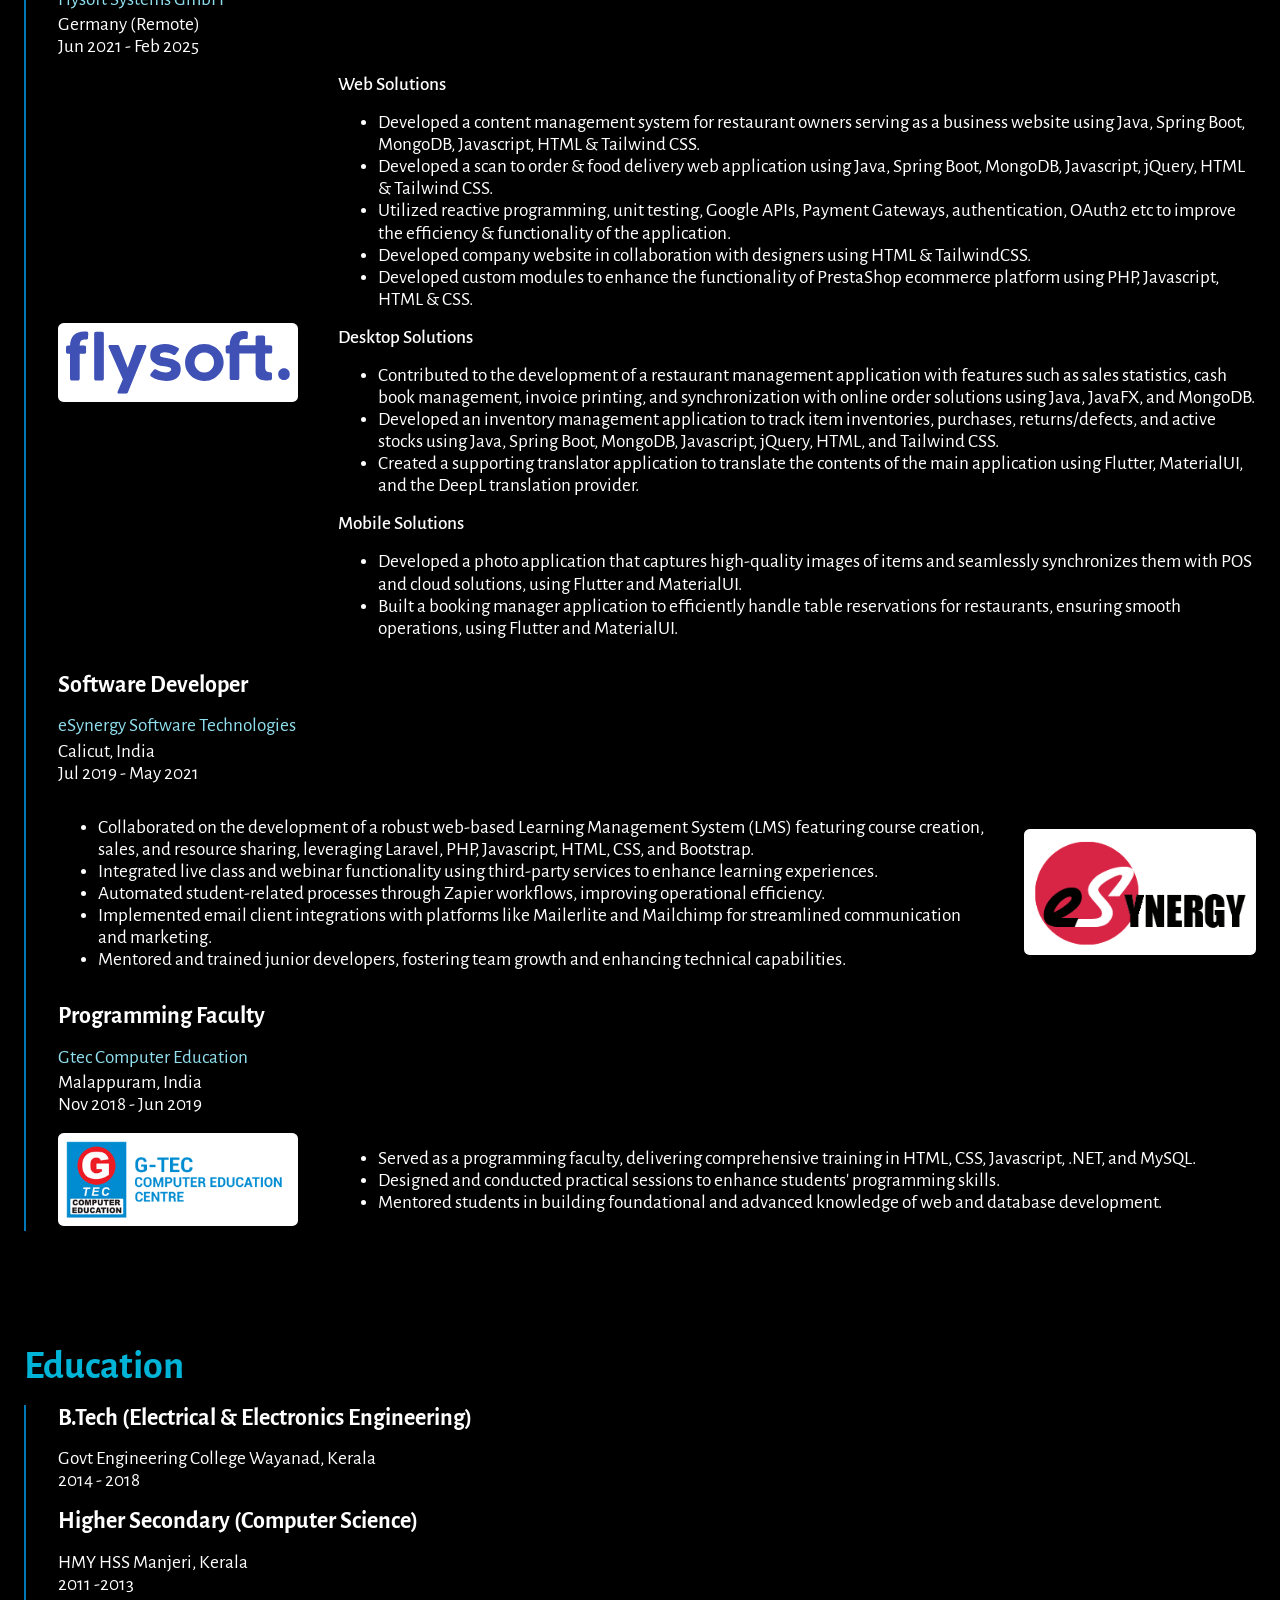
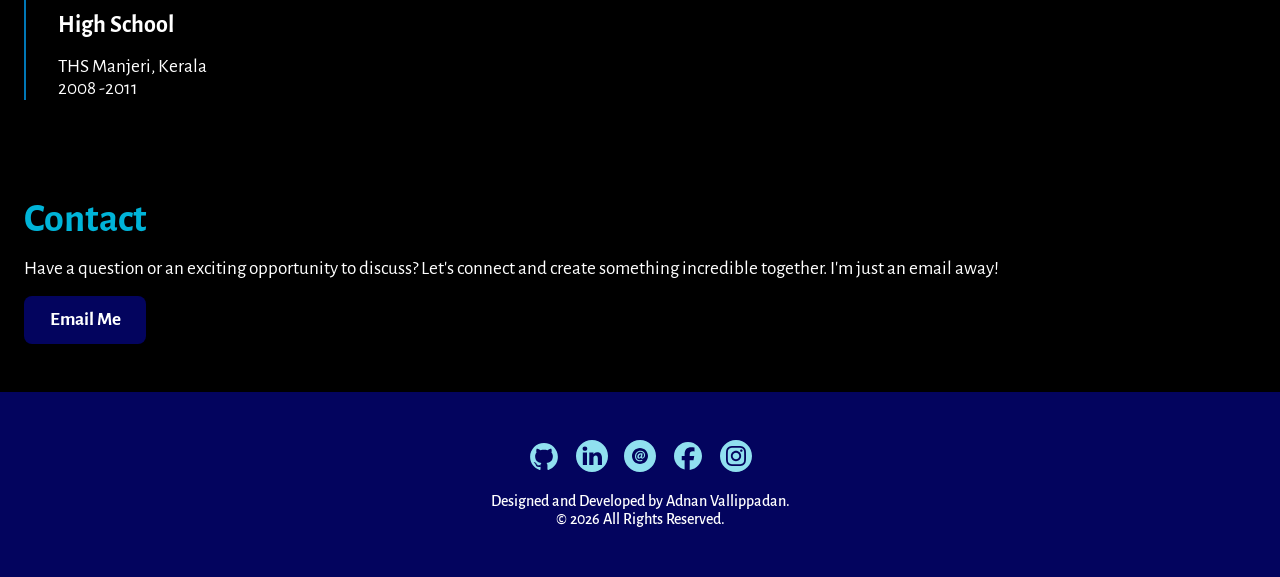
==== commit 5ea5c218: "Added Google Analytics Script" ====
--- a/prev-versions/v1/index.html
+++ b/prev-versions/v1/index.html
@@ -453,15 +453,6 @@
         site.initialize();
         AOS.init();
     </script>
-    <!-- Google tag (gtag.js) -->
-    <script async src="https://www.googletagmanager.com/gtag/js?id=G-11XJTH74Q6"></script>
-    <script>
-        window.dataLayer = window.dataLayer || [];
-        function gtag() { dataLayer.push(arguments); }
-        gtag('js', new Date());
-
-        gtag('config', 'G-11XJTH74Q6');
-    </script>
 </body>
 
 </html>
